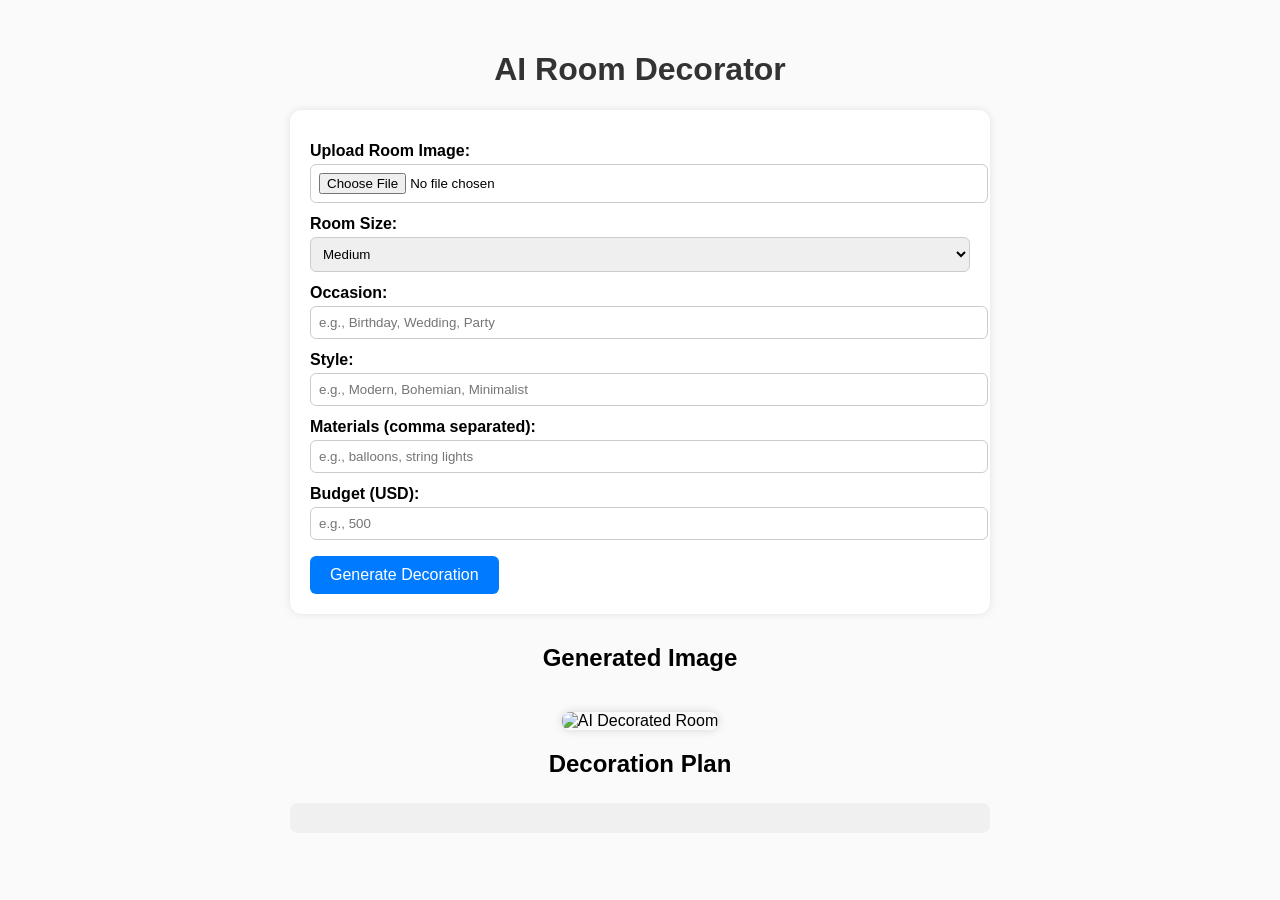
==== index.html @ 4f75a1fa "Merge pull request #9 from srimans573/side Add new feature to app.py and update index.html" ====
<!DOCTYPE html>
<html lang="en">
<head>
  <meta charset="UTF-8" />
  <meta name="viewport" content="width=device-width, initial-scale=1.0" />
  <title>AI Room Decorator</title>
  <style>
    body {
      font-family: Arial, sans-serif;
      background: #fafafa;
      padding: 30px;
      max-width: 700px;
      margin: auto;
    }
    h1 {
      text-align: center;
      color: #333;
    }
    form {
      background: white;
      padding: 20px;
      border-radius: 12px;
      box-shadow: 0 0 8px rgba(0,0,0,0.1);
      margin-bottom: 30px;
    }
    label {
      font-weight: bold;
      display: block;
      margin-top: 12px;
    }
    input, select {
      margin-top: 4px;
      padding: 8px;
      width: 100%;
      border: 1px solid #ccc;
      border-radius: 6px;
    }
    button {
      margin-top: 16px;
      padding: 10px 20px;
      border: none;
      border-radius: 6px;
      background-color: #007bff;
      color: white;
      font-size: 16px;
      cursor: pointer;
    }
    button:hover {
      background-color: #0056b3;
    }
    #output {
      text-align: center;
    }
    #result {
      max-width: 100%;
      margin-top: 20px;
      border-radius: 8px;
      box-shadow: 0 0 10px rgba(0,0,0,0.15);
    }
    #plan {
      margin-top: 25px;
      white-space: pre-wrap;
      text-align: left;
      font-family: 'Courier New', monospace;
      background: #f0f0f0;
      padding: 15px;
      border-radius: 8px;
    }
  </style>
</head>
<body>
  <h1>AI Room Decorator</h1>

  <form id="decorateForm">
    <label>Upload Room Image:</label>
    <input type="file" id="image" name="image" accept="image/*" required />

    <label>Room Size:</label>
    <select name="room_size" id="room_size">
      <option value="small">Small</option>
      <option value="medium" selected>Medium</option>
      <option value="large">Large</option>
    </select>

    <label>Occasion:</label>
    <input type="text" id="occasion" name="occasion" placeholder="e.g., Birthday, Wedding, Party" />

    <label>Style:</label>
    <input type="text" id="style" name="style" placeholder="e.g., Modern, Bohemian, Minimalist" />

    <label>Materials (comma separated):</label>
    <input type="text" id="materials" name="materials" placeholder="e.g., balloons, string lights" />

    <label>Budget (USD):</label>
    <input type="number" id="budget" name="budget" placeholder="e.g., 500" />

    <button type="submit">Generate Decoration</button>
  </form>

  <div id="output">
    <h2>Generated Image</h2>
    <img id="result" src="" alt="AI Decorated Room" />
    <h2>Decoration Plan</h2>
    <pre id="plan"></pre>
  </div>

  <script>
    document.getElementById("decorateForm").addEventListener("submit", async (e) => {
      e.preventDefault();

      const formData = new FormData();
      const imageFile = document.getElementById("image").files[0];
      if (!imageFile) return alert("Please upload an image first.");

      const materials = document.getElementById("materials").value
        .split(",")
        .map((m) => m.trim())
        .filter((m) => m);

      formData.append("image", imageFile);
      formData.append("room_size", document.getElementById("room_size").value);
      formData.append("occasion", document.getElementById("occasion").value);
      formData.append("style", document.getElementById("style").value);
      formData.append("budget", document.getElementById("budget").value);
      materials.forEach((m) => formData.append("materials[]", m));

      document.getElementById("plan").textContent = "Generating... please wait.";
      document.getElementById("result").src = "";

      try {
        const res = await fetch("http://127.0.0.1:5000/decorate", {
          method: "POST",
          body: formData,
        });

        const data = await res.json();

        if (data.status === "success") {
          document.getElementById("result").src = `data:image/png;base64,${data.image_base64}`;
          document.getElementById("plan").textContent = data.text_plan || "No plan generated.";
        } else {
          document.getElementById("plan").textContent = "❌ " + data.message;
        }
      } catch (err) {
        document.getElementById("plan").textContent = "❌ Error: " + err.message;
      }
    });
  </script>
</body>
</html>
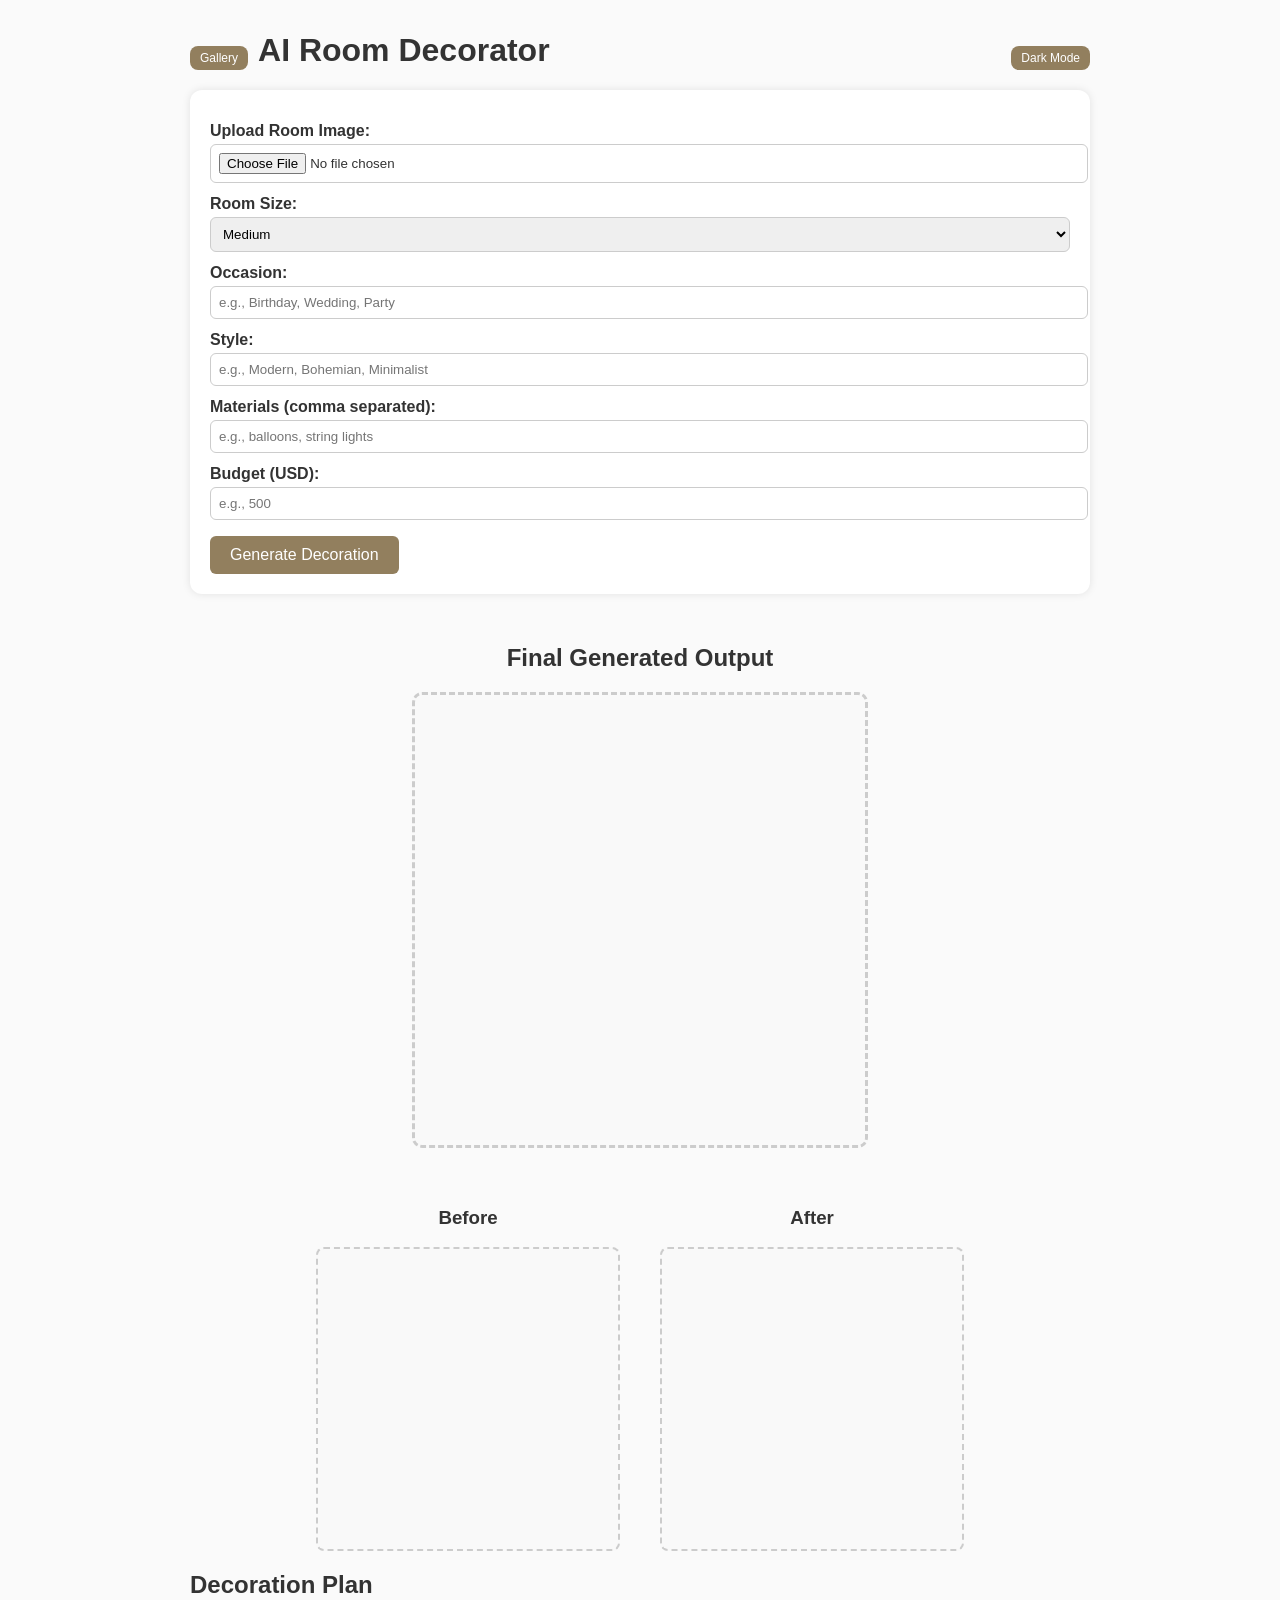
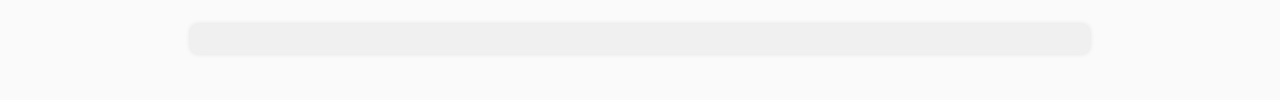
==== commit 2a802dcb: "update!" ====
--- a/index.html
+++ b/index.html
@@ -3,31 +3,27 @@
 <head>
   <meta charset="UTF-8" />
   <meta name="viewport" content="width=device-width, initial-scale=1.0" />
-  <title>AI Room Decorator</title>
+  <title>DecorAI</title>
   <style>
     body {
       font-family: Arial, sans-serif;
       background: #fafafa;
+      color: #333;
       padding: 30px;
-      max-width: 700px;
+      max-width: 900px;
       margin: auto;
-    }
-    h1 {
-      text-align: center;
-      color: #333;
-    }
+      transition: background 0.3s, color 0.3s;
+    }
+    h1 { margin: 0; }
     form {
       background: white;
       padding: 20px;
       border-radius: 12px;
       box-shadow: 0 0 8px rgba(0,0,0,0.1);
       margin-bottom: 30px;
-    }
-    label {
-      font-weight: bold;
-      display: block;
-      margin-top: 12px;
-    }
+      transition: background 0.3s, color 0.3s;
+    }
+    label { font-weight: bold; display: block; margin-top: 12px; }
     input, select {
       margin-top: 4px;
       padding: 8px;
@@ -40,23 +36,82 @@
       padding: 10px 20px;
       border: none;
       border-radius: 6px;
-      background-color: #007bff;
+      background-color: #927f5e;
       color: white;
       font-size: 16px;
       cursor: pointer;
-    }
-    button:hover {
-      background-color: #0056b3;
-    }
-    #output {
-      text-align: center;
-    }
-    #result {
+      transition: background 0.3s;
+    }
+    button:hover { background-color: #927f5e; }
+
+    /* Layout containers */
+    #results {
+      display: flex;
+      flex-direction: column;
+      align-items: center;
+      gap: 40px;
+      margin-top: 30px;
+    }
+    #topOutput { text-align: center; }
+
+    .large-box {
+      width: 450px;
+      height: 450px;
+      border: 3px dashed #ccc;
+      border-radius: 10px;
+      display: flex;
+      align-items: center;
+      justify-content: center;
+      background-color: #f9f9f9;
+      position: relative;
+      overflow: hidden;
+    }
+
+    .comparison {
+      display: flex;
+      justify-content: center;
+      gap: 40px;
+    }
+    .image-box {
+      width: 300px;
+      height: 300px;
+      border: 2px dashed #ccc;
+      border-radius: 8px;
+      display: flex;
+      align-items: center;
+      justify-content: center;
+      position: relative;
+      background-color: #f9f9f9;
+      overflow: hidden;
+    }
+
+    /* Spinner */
+    .spinner {
+      border: 6px solid #f3f3f3;
+      border-top: 6px solid #d0bb91;
+      border-radius: 50%;
+      width: 50px;
+      height: 50px;
+      animation: spin 1s linear infinite;
+      position: absolute;
+    }
+    @keyframes spin { 0% { transform: rotate(0deg); } 100% { transform: rotate(360deg); } }
+
+    /* Image styling */
+    img {
       max-width: 100%;
-      margin-top: 20px;
+      max-height: 100%;
       border-radius: 8px;
-      box-shadow: 0 0 10px rgba(0,0,0,0.15);
-    }
+      object-fit: contain;
+      opacity: 0;
+      animation: fadeIn 0.8s ease forwards;
+    }
+    @keyframes fadeIn {
+      from { opacity: 0; transform: scale(0.97); }
+      to { opacity: 1; transform: scale(1); }
+    }
+
+    /* Plan box */
     #plan {
       margin-top: 25px;
       white-space: pre-wrap;
@@ -65,11 +120,79 @@
       background: #f0f0f0;
       padding: 15px;
       border-radius: 8px;
+      box-shadow: 0 0 5px rgba(0,0,0,0.1);
+      transition: background 0.3s, color 0.3s;
+    }
+
+    /* Header */
+    .header {
+      display: flex;
+      align-items: center;
+      justify-content: space-between;
+      gap: 10px;
+      margin-bottom: 20px;
+    }
+    .header-left { display: flex; align-items: center; gap: 10px; }
+    .header button { padding: 5px 10px; font-size: 12px; border-radius: 8px; }
+
+    /* Dark mode */
+    body.dark-mode { background: #121212; color: #f0f0f0; }
+    body.dark-mode form { background: #1e1e1e; color: #f0f0f0; }
+    body.dark-mode #plan { background: #1e1e1e; color: #f0f0f0; }
+    body.dark-mode #galleryContent { background: #1e1e1e; }
+
+    /* Gallery Modal */
+    #galleryModal {
+      display: none;
+      position: fixed;
+      z-index: 1000;
+      left: 0; top: 0;
+      width: 100%; height: 100%;
+      background: rgba(0,0,0,0.6);
+      justify-content: center;
+      align-items: center;
+    }
+    #galleryContent {
+      background: #fff;
+      padding: 20px;
+      border-radius: 12px;
+      max-width: 90%;
+      max-height: 80%;
+      overflow-y: auto;
+      display: flex;
+      flex-wrap: wrap;
+      justify-content: center;
+      gap: 10px;
+      transition: background 0.3s;
+    }
+    #galleryContent img {
+      width: 120px;
+      border-radius: 8px;
+      box-shadow: 0 0 5px rgba(0,0,0,0.2);
+      cursor: pointer;
+    }
+    #closeGallery {
+      position: absolute;
+      top: 20px;
+      right: 30px;
+      background: rgb(180, 46, 9);
+      color: white;
+      border: none;
+      font-size: 18px;
+      padding: 5px 10px;
+      cursor: pointer;
+      border-radius: 6px;
     }
   </style>
 </head>
 <body>
-  <h1>AI Room Decorator</h1>
+  <div class="header">
+    <div class="header-left">
+      <button id="toggleGallery">Gallery</button>
+      <h1>AI Room Decorator</h1>
+    </div>
+    <button id="darkModeToggle">Dark Mode</button>
+  </div>
 
   <form id="decorateForm">
     <label>Upload Room Image:</label>
@@ -97,52 +220,120 @@
     <button type="submit">Generate Decoration</button>
   </form>
 
-  <div id="output">
-    <h2>Generated Image</h2>
-    <img id="result" src="" alt="AI Decorated Room" />
-    <h2>Decoration Plan</h2>
-    <pre id="plan"></pre>
+  <div id="results">
+    <div id="topOutput">
+      <h2>Final Generated Output</h2>
+      <div class="large-box" id="topBox"></div>
+    </div>
+
+    <div class="comparison">
+      <div style="text-align:center;">
+        <h3>Before</h3>
+        <div class="image-box" id="inputBox"></div>
+      </div>
+      <div style="text-align:center;">
+        <h3>After</h3>
+        <div class="image-box" id="outputBox"></div>
+      </div>
+    </div>
   </div>
 
+  <h2>Decoration Plan</h2>
+  <pre id="plan"></pre>
+
+  <!-- Gallery Modal -->
+  <div id="galleryModal">
+    <button id="closeGallery">X</button>
+    <div id="galleryContent"></div>
+  </div>
+
   <script>
-    document.getElementById("decorateForm").addEventListener("submit", async (e) => {
+    const decorateForm = document.getElementById("decorateForm");
+    const inputBox = document.getElementById("inputBox");
+    const outputBox = document.getElementById("outputBox");
+    const topBox = document.getElementById("topBox");
+    const planBox = document.getElementById("plan");
+
+    const galleryModal = document.getElementById("galleryModal");
+    const galleryContent = document.getElementById("galleryContent");
+    const toggleGallery = document.getElementById("toggleGallery");
+    const closeGallery = document.getElementById("closeGallery");
+    const darkModeToggle = document.getElementById("darkModeToggle");
+
+    let savedImages = JSON.parse(localStorage.getItem("decorAI_images") || "[]");
+
+    function renderGallery() {
+      galleryContent.innerHTML = "";
+      if (savedImages.length === 0) {
+        const p = document.createElement("p");
+        p.textContent = "No images yet.";
+        p.style.fontStyle = "italic";
+        p.style.color = "#666";
+        galleryContent.appendChild(p);
+      } else {
+        savedImages.forEach((src) => {
+          const img = document.createElement("img");
+          img.src = src;
+          img.onclick = () => {
+            topBox.innerHTML = `<img src='${src}'>`;
+            outputBox.innerHTML = `<img src='${src}'>`;
+            galleryModal.style.display = "none";
+          };
+          galleryContent.appendChild(img);
+        });
+      }
+    }
+
+    toggleGallery.addEventListener("click", () => {
+      renderGallery();
+      galleryModal.style.display = "flex";
+    });
+    closeGallery.addEventListener("click", () => {
+      galleryModal.style.display = "none";
+    });
+    darkModeToggle.addEventListener("click", () => {
+      document.body.classList.toggle("dark-mode");
+    });
+
+    decorateForm.addEventListener("submit", async (e) => {
       e.preventDefault();
 
-      const formData = new FormData();
       const imageFile = document.getElementById("image").files[0];
       if (!imageFile) return alert("Please upload an image first.");
 
-      const materials = document.getElementById("materials").value
-        .split(",")
-        .map((m) => m.trim())
-        .filter((m) => m);
-
+      [inputBox, outputBox, topBox].forEach((box) => box.innerHTML = '<div class="spinner"></div>');
+      planBox.textContent = "Generating... please wait.";
+
+      const reader = new FileReader();
+      reader.onload = (e) => { inputBox.innerHTML = `<img src="${e.target.result}">`; };
+      reader.readAsDataURL(imageFile);
+
+      const formData = new FormData();
       formData.append("image", imageFile);
       formData.append("room_size", document.getElementById("room_size").value);
       formData.append("occasion", document.getElementById("occasion").value);
       formData.append("style", document.getElementById("style").value);
       formData.append("budget", document.getElementById("budget").value);
-      materials.forEach((m) => formData.append("materials[]", m));
-
-      document.getElementById("plan").textContent = "Generating... please wait.";
-      document.getElementById("result").src = "";
+      const materials = document.getElementById("materials").value.split(",").map(m => m.trim()).filter(m => m);
+      materials.forEach(m => formData.append("materials[]", m));
 
       try {
-        const res = await fetch("http://127.0.0.1:5000/decorate", {
-          method: "POST",
-          body: formData,
-        });
-
+        const res = await fetch("http://127.0.0.1:5000/decorate", { method: "POST", body: formData });
         const data = await res.json();
-
         if (data.status === "success") {
-          document.getElementById("result").src = `data:image/png;base64,${data.image_base64}`;
-          document.getElementById("plan").textContent = data.text_plan || "No plan generated.";
+          const imgSrc = `data:image/png;base64,${data.image_base64}`;
+          outputBox.innerHTML = `<img src="${imgSrc}">`;
+          topBox.innerHTML = `<img src="${imgSrc}">`;
+          planBox.textContent = data.text_plan || "No plan generated.";
+          savedImages.push(imgSrc);
+          localStorage.setItem("decorAI_images", JSON.stringify(savedImages));
         } else {
-          document.getElementById("plan").textContent = "❌ " + data.message;
+          [outputBox, topBox].forEach((box) => box.innerHTML = "");
+          planBox.textContent = "❌ " + data.message;
         }
       } catch (err) {
-        document.getElementById("plan").textContent = "❌ Error: " + err.message;
+        [outputBox, topBox].forEach((box) => box.innerHTML = "");
+        planBox.textContent = "❌ Error: " + err.message;
       }
     });
   </script>
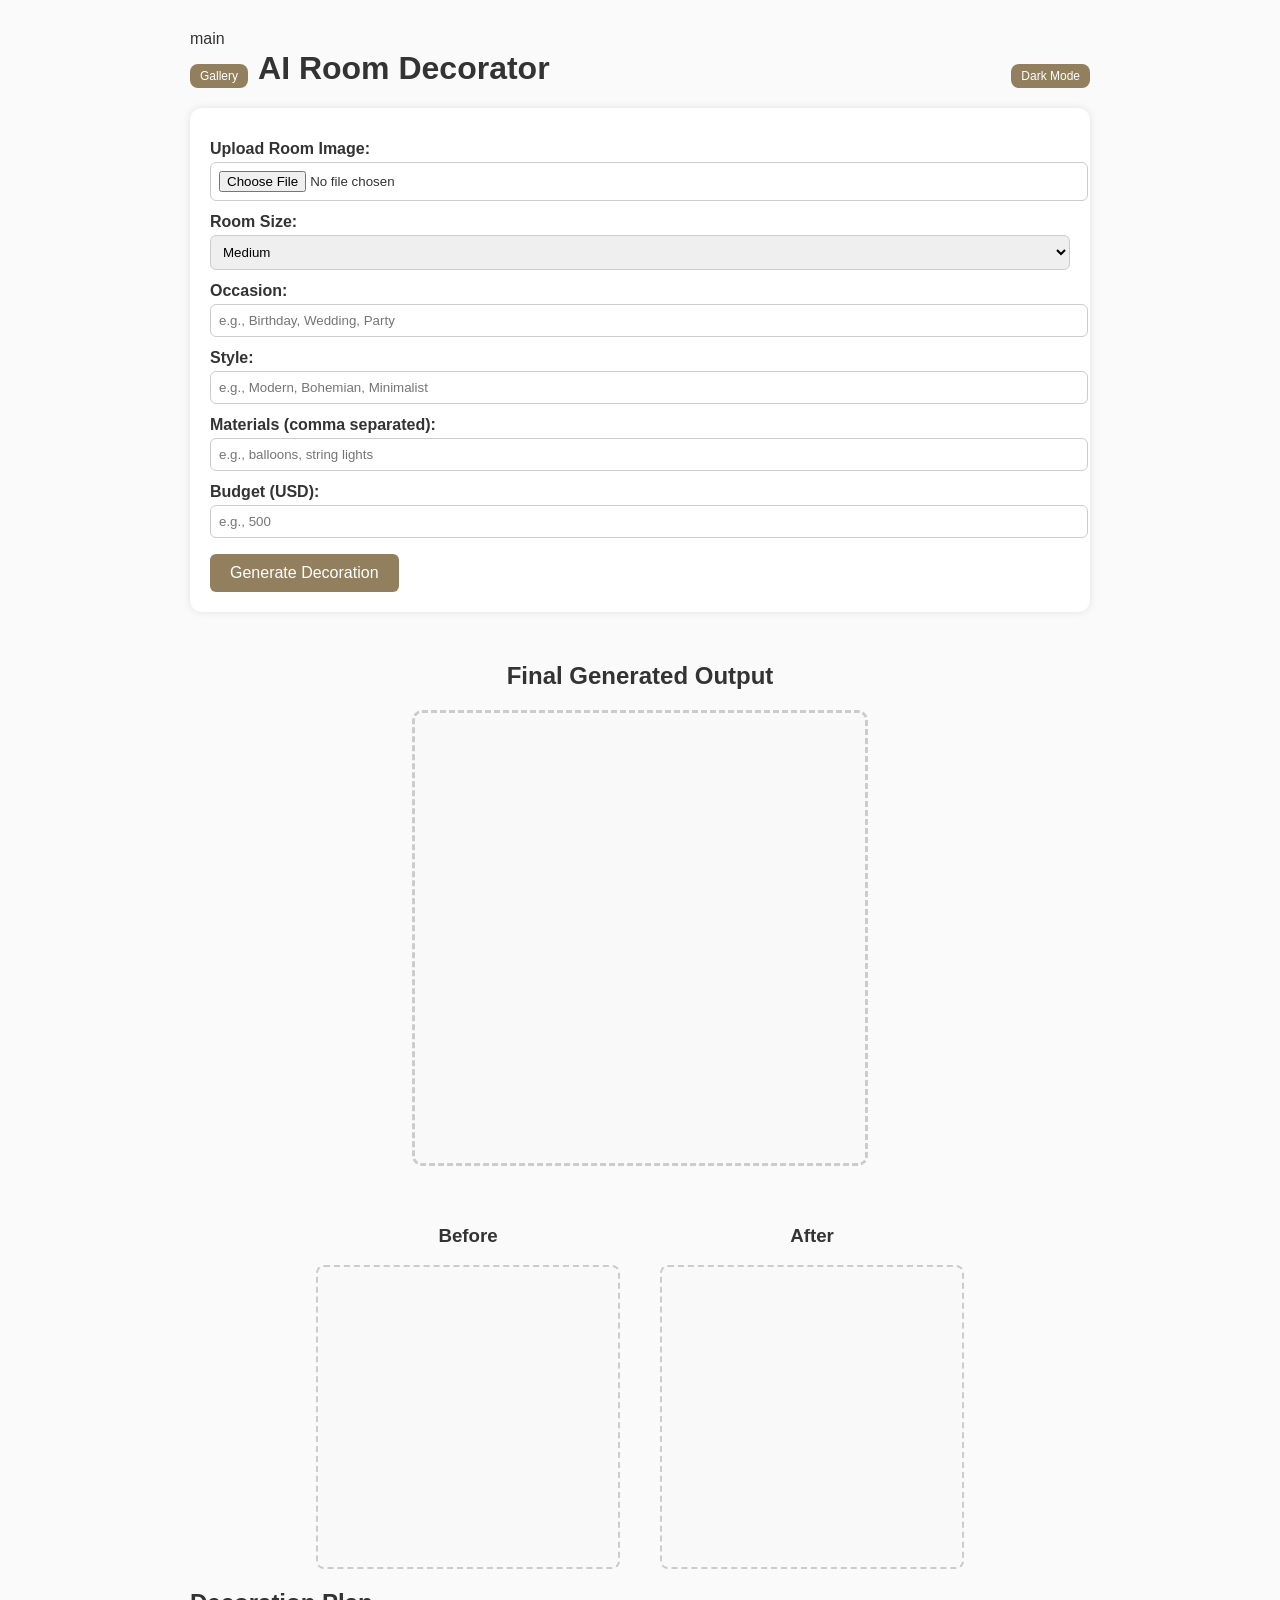
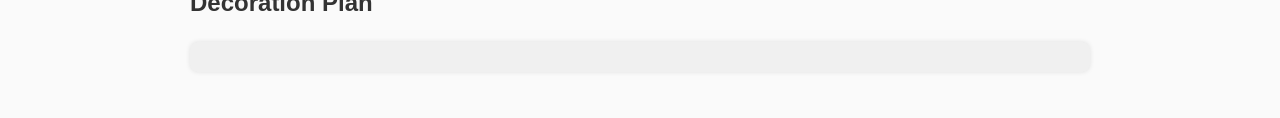
==== commit 12ee9ae7: "Merge pull request #14 from srija-konathala/main update" ====
--- a/index.html
+++ b/index.html
@@ -1,6 +1,7 @@
 <!DOCTYPE html>
 <html lang="en">
 <head>
+main
   <meta charset="UTF-8" />
   <meta name="viewport" content="width=device-width, initial-scale=1.0" />
   <title>DecorAI</title>
@@ -335,7 +336,251 @@
         [outputBox, topBox].forEach((box) => box.innerHTML = "");
         planBox.textContent = "❌ Error: " + err.message;
       }
+      
+<meta charset="UTF-8">
+<meta name="viewport" content="width=device-width, initial-scale=1.0">
+<title>DecorAI</title>
+<style>
+  body {
+    font-family: Arial, sans-serif;
+    background: #fafafa;
+    color: #333;
+    padding: 30px;
+    max-width: 700px;
+    margin: auto;
+    transition: background 0.3s, color 0.3s;
+  }
+  h1 { text-align: center; margin: 0; }
+  form {
+    background: white;
+    padding: 20px;
+    border-radius: 12px;
+    box-shadow: 0 0 8px rgba(0,0,0,0.1);
+    margin-bottom: 30px;
+    transition: background 0.3s, color 0.3s;
+  }
+  label { font-weight: bold; display: block; margin-top: 12px; }
+  input, select { margin-top: 4px; padding: 8px; width: 100%; border: 1px solid #ccc; border-radius: 6px; }
+  button {
+    margin-top: 16px;
+    padding: 10px 20px;
+    border: none;
+    border-radius: 6px;
+    background-color: #007bff;
+    color: white;
+    font-size: 16px;
+    cursor: pointer;
+    transition: background 0.3s;
+  }
+  button:hover { background-color: #0056b3; }
+
+  #output { text-align: center; }
+  #result { max-width: 100%; margin-top: 20px; border-radius: 8px; box-shadow: 0 0 10px rgba(0,0,0,0.15); }
+  #plan {
+    margin-top: 25px;
+    white-space: pre-wrap;
+    text-align: left;
+    font-family: 'Courier New', monospace;
+    background: #f0f0f0;
+    padding: 15px;
+    border-radius: 8px;
+    transition: background 0.3s, color 0.3s;
+  }
+
+  /* Modal styles */
+  #galleryModal {
+    display: none;
+    position: fixed;
+    z-index: 1000;
+    left: 0; top: 0;
+    width: 100%; height: 100%;
+    background: rgba(0,0,0,0.6);
+    justify-content: center;
+    align-items: center;
+  }
+  #galleryContent {
+    background: #fff;
+    padding: 20px;
+    border-radius: 12px;
+    max-width: 90%;
+    max-height: 80%;
+    overflow-y: auto;
+    display: flex;
+    flex-wrap: wrap;
+    justify-content: center;
+    gap: 10px;
+    transition: background 0.3s;
+  }
+  #galleryContent img {
+    width: 120px;
+    border-radius: 8px;
+    box-shadow: 0 0 5px rgba(0,0,0,0.2);
+    cursor: pointer;
+  }
+  #closeGallery {
+    position: absolute;
+    top: 20px;
+    right: 30px;
+    background: red;
+    color: white;
+    border: none;
+    font-size: 18px;
+    padding: 5px 10px;
+    cursor: pointer;
+    border-radius: 6px;
+  }
+
+  .header {
+    display: flex;
+    align-items: center;
+    justify-content: space-between;
+    gap: 10px;
+    margin-bottom: 20px;
+  }
+  .header-left { display: flex; align-items: center; gap: 10px; }
+  .header button { padding: 5px 10px; font-size: 12px; border-radius: 8px; }
+
+  /* Dark mode */
+  body.dark-mode { background: #121212; color: #f0f0f0; }
+  body.dark-mode form { background: #1e1e1e; color: #f0f0f0; }
+  body.dark-mode #plan { background: #1e1e1e; color: #f0f0f0; }
+  body.dark-mode #galleryContent { background: #1e1e1e; }
+</style>
+</head>
+<body>
+
+<div class="header">
+  <div class="header-left">
+    <button id="toggleGallery">Gallery</button>
+    <h1>AI Room Decorator</h1>
+  </div>
+  <button id="darkModeToggle">Dark Mode</button>
+</div>
+
+<form id="decorateForm">
+  <label>Upload Room Image:</label>
+  <input type="file" id="image" accept="image/*" required>
+
+  <label>Room Size:</label>
+  <select id="room_size">
+    <option value="small">Small</option>
+    <option value="medium" selected>Medium</option>
+    <option value="large">Large</option>
+  </select>
+
+  <label>Occasion:</label>
+  <input type="text" id="occasion" placeholder="e.g., Birthday, Wedding, Party">
+
+  <label>Style:</label>
+  <input type="text" id="style" placeholder="e.g., Modern, Bohemian, Minimalist">
+
+  <label>Materials (comma separated):</label>
+  <input type="text" id="materials" placeholder="e.g., balloons, string lights">
+
+  <label>Budget (USD):</label>
+  <input type="number" id="budget" placeholder="e.g., 500">
+
+  <button type="submit">Generate Decoration</button>
+</form>
+
+<div id="output">
+  <h2>Generated Image</h2>
+  <img id="result" src="" alt="AI Decorated Room">
+  <h2>Decoration Plan</h2>
+  <pre id="plan"></pre>
+</div>
+
+<!-- Gallery Modal -->
+<div id="galleryModal">
+  <button id="closeGallery">X</button>
+  <div id="galleryContent"></div>
+</div>
+
+<script>
+const decorateForm = document.getElementById('decorateForm');
+const resultImg = document.getElementById('result');
+const planEl = document.getElementById('plan');
+
+const galleryModal = document.getElementById('galleryModal');
+const galleryContent = document.getElementById('galleryContent');
+const toggleGallery = document.getElementById('toggleGallery');
+const closeGallery = document.getElementById('closeGallery');
+const darkModeToggle = document.getElementById('darkModeToggle');
+
+let savedImages = JSON.parse(localStorage.getItem('decorAI_images') || '[]');
+
+function renderGallery() {
+  galleryContent.innerHTML = '';
+  if(savedImages.length === 0){
+    const p = document.createElement('p');
+    p.textContent = "No images yet.";
+    p.style.fontStyle = 'italic';
+    p.style.color = '#666';
+    galleryContent.appendChild(p);
+  } else {
+    savedImages.forEach(src => {
+      const img = document.createElement('img');
+      img.src = src;
+      img.onclick = () => {
+        resultImg.src = src;
+        galleryModal.style.display = 'none';
+      };
+      galleryContent.appendChild(img);
+main
     });
-  </script>
+  }
+}
+
+// Open gallery modal
+toggleGallery.addEventListener('click', () => {
+  renderGallery();
+  galleryModal.style.display = 'flex';
+});
+
+// Close modal
+closeGallery.addEventListener('click', () => {
+  galleryModal.style.display = 'none';
+});
+
+// Dark mode toggle
+darkModeToggle.addEventListener('click', () => {
+  document.body.classList.toggle('dark-mode');
+});
+
+// Handle form submission
+decorateForm.addEventListener('submit', async (e) => {
+  e.preventDefault();
+  const imageFile = document.getElementById('image').files[0];
+  if (!imageFile) return alert('Please upload an image first.');
+
+  const materials = document.getElementById('materials').value.split(',').map(m => m.trim()).filter(m => m);
+  const formData = new FormData();
+  formData.append('image', imageFile);
+  formData.append('room_size', document.getElementById('room_size').value);
+  formData.append('occasion', document.getElementById('occasion').value);
+  formData.append('style', document.getElementById('style').value);
+  formData.append('budget', document.getElementById('budget').value);
+  materials.forEach(m => formData.append('materials[]', m));
+
+  planEl.textContent = "Generating... please wait.";
+
+  try {
+    const res = await fetch('http://127.0.0.1:5000/decorate', { method: 'POST', body: formData });
+    const data = await res.json();
+    if (data.status === 'success') {
+      const imgSrc = `data:image/png;base64,${data.image_base64}`;
+      resultImg.src = imgSrc;
+      savedImages.push(imgSrc);
+      localStorage.setItem('decorAI_images', JSON.stringify(savedImages));
+      planEl.textContent = data.text_plan || "No plan generated.";
+    } else {
+      planEl.textContent = "❌ " + data.message;
+    }
+  } catch (err) {
+    planEl.textContent = "❌ Error: " + err.message;
+  }
+});
+</script>
+
 </body>
 </html>
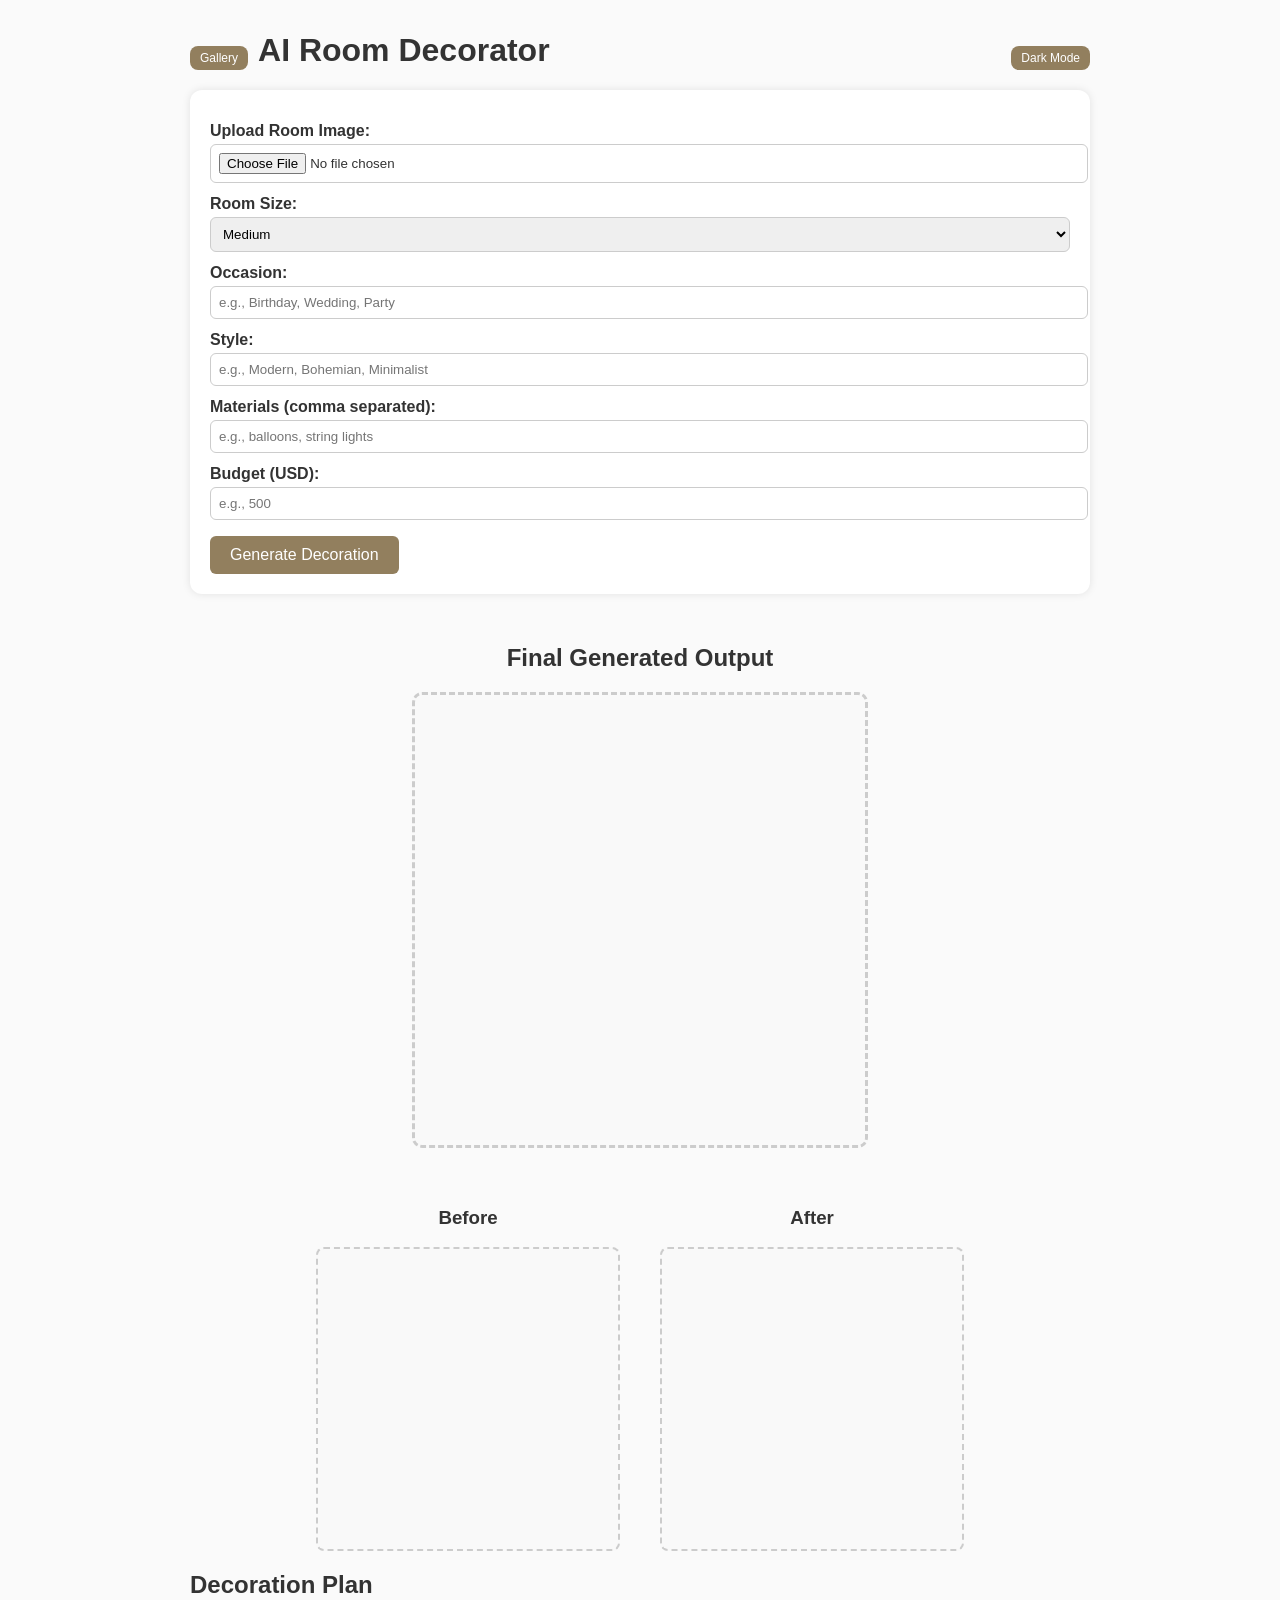
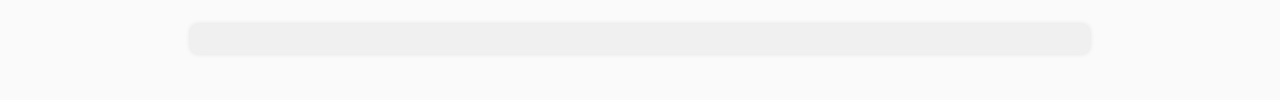
==== commit aaa54cbd: "Merge pull request #16 from srija-konathala/main guys only download this one" ====
--- a/index.html
+++ b/index.html
@@ -1,7 +1,6 @@
 <!DOCTYPE html>
 <html lang="en">
 <head>
-main
   <meta charset="UTF-8" />
   <meta name="viewport" content="width=device-width, initial-scale=1.0" />
   <title>DecorAI</title>
@@ -336,251 +335,7 @@
         [outputBox, topBox].forEach((box) => box.innerHTML = "");
         planBox.textContent = "❌ Error: " + err.message;
       }
-      
-<meta charset="UTF-8">
-<meta name="viewport" content="width=device-width, initial-scale=1.0">
-<title>DecorAI</title>
-<style>
-  body {
-    font-family: Arial, sans-serif;
-    background: #fafafa;
-    color: #333;
-    padding: 30px;
-    max-width: 700px;
-    margin: auto;
-    transition: background 0.3s, color 0.3s;
-  }
-  h1 { text-align: center; margin: 0; }
-  form {
-    background: white;
-    padding: 20px;
-    border-radius: 12px;
-    box-shadow: 0 0 8px rgba(0,0,0,0.1);
-    margin-bottom: 30px;
-    transition: background 0.3s, color 0.3s;
-  }
-  label { font-weight: bold; display: block; margin-top: 12px; }
-  input, select { margin-top: 4px; padding: 8px; width: 100%; border: 1px solid #ccc; border-radius: 6px; }
-  button {
-    margin-top: 16px;
-    padding: 10px 20px;
-    border: none;
-    border-radius: 6px;
-    background-color: #007bff;
-    color: white;
-    font-size: 16px;
-    cursor: pointer;
-    transition: background 0.3s;
-  }
-  button:hover { background-color: #0056b3; }
-
-  #output { text-align: center; }
-  #result { max-width: 100%; margin-top: 20px; border-radius: 8px; box-shadow: 0 0 10px rgba(0,0,0,0.15); }
-  #plan {
-    margin-top: 25px;
-    white-space: pre-wrap;
-    text-align: left;
-    font-family: 'Courier New', monospace;
-    background: #f0f0f0;
-    padding: 15px;
-    border-radius: 8px;
-    transition: background 0.3s, color 0.3s;
-  }
-
-  /* Modal styles */
-  #galleryModal {
-    display: none;
-    position: fixed;
-    z-index: 1000;
-    left: 0; top: 0;
-    width: 100%; height: 100%;
-    background: rgba(0,0,0,0.6);
-    justify-content: center;
-    align-items: center;
-  }
-  #galleryContent {
-    background: #fff;
-    padding: 20px;
-    border-radius: 12px;
-    max-width: 90%;
-    max-height: 80%;
-    overflow-y: auto;
-    display: flex;
-    flex-wrap: wrap;
-    justify-content: center;
-    gap: 10px;
-    transition: background 0.3s;
-  }
-  #galleryContent img {
-    width: 120px;
-    border-radius: 8px;
-    box-shadow: 0 0 5px rgba(0,0,0,0.2);
-    cursor: pointer;
-  }
-  #closeGallery {
-    position: absolute;
-    top: 20px;
-    right: 30px;
-    background: red;
-    color: white;
-    border: none;
-    font-size: 18px;
-    padding: 5px 10px;
-    cursor: pointer;
-    border-radius: 6px;
-  }
-
-  .header {
-    display: flex;
-    align-items: center;
-    justify-content: space-between;
-    gap: 10px;
-    margin-bottom: 20px;
-  }
-  .header-left { display: flex; align-items: center; gap: 10px; }
-  .header button { padding: 5px 10px; font-size: 12px; border-radius: 8px; }
-
-  /* Dark mode */
-  body.dark-mode { background: #121212; color: #f0f0f0; }
-  body.dark-mode form { background: #1e1e1e; color: #f0f0f0; }
-  body.dark-mode #plan { background: #1e1e1e; color: #f0f0f0; }
-  body.dark-mode #galleryContent { background: #1e1e1e; }
-</style>
-</head>
-<body>
-
-<div class="header">
-  <div class="header-left">
-    <button id="toggleGallery">Gallery</button>
-    <h1>AI Room Decorator</h1>
-  </div>
-  <button id="darkModeToggle">Dark Mode</button>
-</div>
-
-<form id="decorateForm">
-  <label>Upload Room Image:</label>
-  <input type="file" id="image" accept="image/*" required>
-
-  <label>Room Size:</label>
-  <select id="room_size">
-    <option value="small">Small</option>
-    <option value="medium" selected>Medium</option>
-    <option value="large">Large</option>
-  </select>
-
-  <label>Occasion:</label>
-  <input type="text" id="occasion" placeholder="e.g., Birthday, Wedding, Party">
-
-  <label>Style:</label>
-  <input type="text" id="style" placeholder="e.g., Modern, Bohemian, Minimalist">
-
-  <label>Materials (comma separated):</label>
-  <input type="text" id="materials" placeholder="e.g., balloons, string lights">
-
-  <label>Budget (USD):</label>
-  <input type="number" id="budget" placeholder="e.g., 500">
-
-  <button type="submit">Generate Decoration</button>
-</form>
-
-<div id="output">
-  <h2>Generated Image</h2>
-  <img id="result" src="" alt="AI Decorated Room">
-  <h2>Decoration Plan</h2>
-  <pre id="plan"></pre>
-</div>
-
-<!-- Gallery Modal -->
-<div id="galleryModal">
-  <button id="closeGallery">X</button>
-  <div id="galleryContent"></div>
-</div>
-
-<script>
-const decorateForm = document.getElementById('decorateForm');
-const resultImg = document.getElementById('result');
-const planEl = document.getElementById('plan');
-
-const galleryModal = document.getElementById('galleryModal');
-const galleryContent = document.getElementById('galleryContent');
-const toggleGallery = document.getElementById('toggleGallery');
-const closeGallery = document.getElementById('closeGallery');
-const darkModeToggle = document.getElementById('darkModeToggle');
-
-let savedImages = JSON.parse(localStorage.getItem('decorAI_images') || '[]');
-
-function renderGallery() {
-  galleryContent.innerHTML = '';
-  if(savedImages.length === 0){
-    const p = document.createElement('p');
-    p.textContent = "No images yet.";
-    p.style.fontStyle = 'italic';
-    p.style.color = '#666';
-    galleryContent.appendChild(p);
-  } else {
-    savedImages.forEach(src => {
-      const img = document.createElement('img');
-      img.src = src;
-      img.onclick = () => {
-        resultImg.src = src;
-        galleryModal.style.display = 'none';
-      };
-      galleryContent.appendChild(img);
-main
     });
-  }
-}
-
-// Open gallery modal
-toggleGallery.addEventListener('click', () => {
-  renderGallery();
-  galleryModal.style.display = 'flex';
-});
-
-// Close modal
-closeGallery.addEventListener('click', () => {
-  galleryModal.style.display = 'none';
-});
-
-// Dark mode toggle
-darkModeToggle.addEventListener('click', () => {
-  document.body.classList.toggle('dark-mode');
-});
-
-// Handle form submission
-decorateForm.addEventListener('submit', async (e) => {
-  e.preventDefault();
-  const imageFile = document.getElementById('image').files[0];
-  if (!imageFile) return alert('Please upload an image first.');
-
-  const materials = document.getElementById('materials').value.split(',').map(m => m.trim()).filter(m => m);
-  const formData = new FormData();
-  formData.append('image', imageFile);
-  formData.append('room_size', document.getElementById('room_size').value);
-  formData.append('occasion', document.getElementById('occasion').value);
-  formData.append('style', document.getElementById('style').value);
-  formData.append('budget', document.getElementById('budget').value);
-  materials.forEach(m => formData.append('materials[]', m));
-
-  planEl.textContent = "Generating... please wait.";
-
-  try {
-    const res = await fetch('http://127.0.0.1:5000/decorate', { method: 'POST', body: formData });
-    const data = await res.json();
-    if (data.status === 'success') {
-      const imgSrc = `data:image/png;base64,${data.image_base64}`;
-      resultImg.src = imgSrc;
-      savedImages.push(imgSrc);
-      localStorage.setItem('decorAI_images', JSON.stringify(savedImages));
-      planEl.textContent = data.text_plan || "No plan generated.";
-    } else {
-      planEl.textContent = "❌ " + data.message;
-    }
-  } catch (err) {
-    planEl.textContent = "❌ Error: " + err.message;
-  }
-});
-</script>
-
+  </script>
 </body>
 </html>
